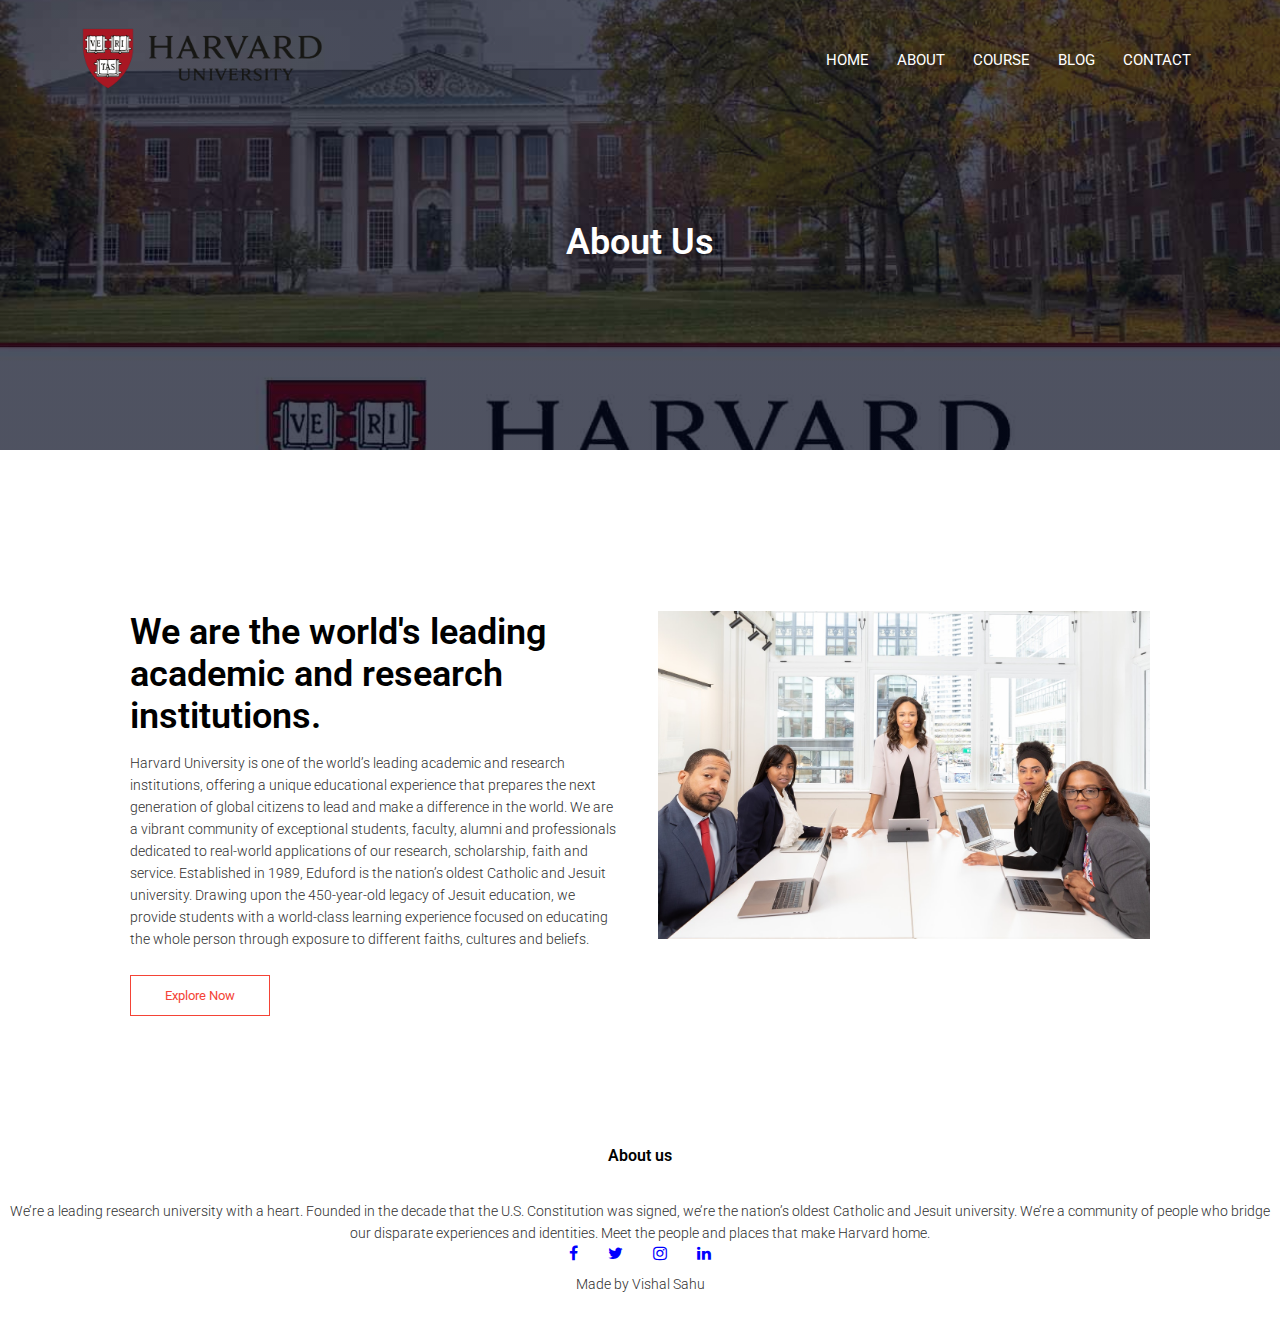
==== about.html @ 6cdad491 "my edu website" ====
<!DOCTYPE html>
<html lang="en">
<head>
    <meta charset="UTF-8">
    <meta http-equiv="X-UA-Compatible" content="IE=edge">
    <meta name="viewport" content="width=device-width, initial-scale=1.0">
    <title>University Website Design</title>
    <link rel="stylesheet" href= "style.css">
    <link rel="preconnect" href="https://fonts.googleapis.com">
    <link rel="preconnect" href="https://fonts.gstatic.com" crossorigin>
    <link href="https://fonts.googleapis.com/css2?family=Roboto:ital,wght@0,300;0,400;0,500;0,700;0,900;1,100&display=swap" rel="stylesheet">
    <link rel="stylesheet" href="https://stackpath.bootstrapcdn.com/font-awesome/4.7.0/css/font-awesome.min.css">

</head>
<body>

    <!------ header section---->

<section class="sub-header">
    <nav>
        <a href="index.html"><img src="images/logo.png"></a>
        <div class="nav-links" id="navLinks">
            <i class="fa fa-times" onclick="hidemenu()"></i>
            <ul>
                <li><a href="index.html">HOME</a></li>
                <li><a href="about.html">ABOUT</a></li>
                <li><a href="course.html">COURSE</a></li>
                <li><a href="blog.html">BLOG</a></li>
                <li><a href="contact.html">CONTACT</a></li>
            </ul>
        </div>
        <i class="fa fa-bars" onclick="showmenu()"></i>
    </nav>

    <h1>About Us</h1>

</section>  

     <!--about us content-->

<section class="about-us">
    <div class="row">
        <div class="about-col">
            <h1>We are the world's leading academic and research institutions.</h1>
            <p>Harvard University is one of the world’s leading academic and research institutions, offering a unique educational experience that prepares the next generation of global citizens to lead and make a difference in the world. We are a vibrant community of exceptional students, faculty, alumni and professionals dedicated to real-world applications of our research, scholarship, faith and service. Established in 1989, Eduford is the nation’s oldest Catholic and Jesuit university. Drawing upon the 450-year-old legacy of Jesuit education, we provide students with a world-class learning experience focused on educating the whole person through exposure to different faiths, cultures and beliefs.</p>
            <a href="" class="hero-btn red-btn">Explore Now</a>
        </div>
        <div class="about-col">
            <img src="images/about.jpg" alt="about">
        </div>
    </div>


</section>

 

       <!-- Footer  -->

<section class="footer">
    <h4>About us</h4>
    <p>We’re a leading research university with a heart. Founded in the decade that the U.S. Constitution was signed, we’re the nation’s oldest Catholic and Jesuit university.
        We’re a community of people who bridge our disparate experiences and identities. Meet the people and places that make Harvard home.</p>

    <div class="icons">
        <i class="fa fa-facebook" ></i>
        <i class="fa fa-twitter" ></i>
        <i class="fa fa-instagram" ></i>
        <i class="fa fa-linkedin" ></i>
    </div>
   <p>Made by Vishal Sahu </p>
</section>



<!-------------(header section) javascript for toggle menu---->
<script>

    var navLinks = document.getElementById("navLinks");
    function showmenu(){
        navLinks.style.right = "0";
    }
    function hidemenu(){
        navLinks.style.right = "-200px";
    }

</script>

</body>
</html>
---- style.css ----
*{
    margin: 0;
    padding: 0;
    font-family: 'Roboto', sans-serif;
    
}
body{
    
}


.header {
    min-height: 100vh;
    width: 100%;
    background-image: linear-gradient(rgba(4,9,30,0.7),rgba(4,9,30,0.7)),url(images/banner.png);
    background-position: center;
    background-size: cover;
    position: relative;
}
nav{
    display: flex;
    padding: 2% 6%;
    justify-content: space-between;
    align-items: center;
}
nav img{
    width: 250px;
    

}
.nav-links{
    flex: 1;
    text-align: right;
}
.nav-links ul li{
    list-style: none;
    display: inline-block;
    padding: 8px 12px;
    position: relative;
    
}
.nav-links ul li a{
    color: #fff;
    text-decoration: none;
    font-size: 15px;
}
.nav-links ul li::after{
    content: '' ;
    width: 0%;
    height: 2px;
    background: #f44336;
    display: block;
    margin: auto;
    transition: 0.5s;
}
.nav-links ul li:hover::after{
    width: 100%;
}

.text-box{
    width: 90%;
    color: #fff;
    position: absolute;
    top: 50%;
    left: 50%;
    transform: translate(-50%,-50%);
    text-align:center;
}
.text-box h1{
    font-size: 65px;
}
.text-box p{
    margin: 10px 0 40px;
    font-size: 14px;
    color: #fff;
}

.hero-btn{
    display: inline-block;
    text-decoration: none;
    color: #fff;
    border: 1px solid #fff;
    padding: 12px 34px;
    font-size: 13px;
    background: transparent ;
    position: relative;
    cursor: pointer;
}
.hero-btn:hover{
    border:  1px solid #f44336 ;
    background: #f44336;
    transform: 1s;
}

nav .fa{
    display: none;
}
 


@media(max-width: 700px){
    .text-box h1{
        font-size: 20px;
    }
    .nav-links ul li{
        display: block;
    }
    .nav-links {
        position: fixed;
        background: #f44336 ;
        height: 100vh;
        width: 200px;
        top: 0;
        right: -200px;
        test-align: left;
        z-index: 2;  
        transition: 1s;
     }   
     nav .fa{
        display: block;
        color: #fff;
        margin: 10px;
        font-size: 22px;
        cursor: pointer;   
    }
    .nav-links ul{
        padding: 30px;
    }
}

/*------course-----*/

.course{
    width: 80%;
    margin: auto;
    text-align: center;
    padding-top: 100px;
}

h1{
    font-size: 36px;
    font-weight: 600;
}

p{
    color: #303030;
    font-size: 14px;
    font-weight: 300;
    line-height: 22px;
    padding-top: 10px;
}

.row{
    margin-top: 5%;
    display: flex;
    justify-content: space-between;
}
.course-col{
    flex-basis: 31%;
    background: #fff3f3;
    border-radius: 10px;
    margin-bottom: 5%;
    padding: 20px 12px;
    box-sizing: border-box;
}
h3{
    text-align: center;
    font-weight: 600;
    margin: 10px 0;
}

.course-col:hover{
    box-shadow: 0 0 20px 0px rgba(0,0,0,0.2);
}


@media(max-width: 700px){
    .row{
        flex-direction: column;
    }
}

/*----------campus---------*/

.campus{
    width: 80%;
    margin: auto;
    text-align: center;
    padding-top: 50px;
}
.campus-col{
    flex-basis: 32%;
    border-radius: 10px;
    margin-bottom: 30px;
    position: relative;
    overflow: hidden;
}
.campus-col img{
    width: 100%;
    display: block;
}
.layer{
    background: transparent;
    height: 100%;
    width: 100%;
    position: absolute;
    top: 0;
    left: 0;
    transition: 0.5s;
}
.layer:hover{
    background: rgba(226,0,0,0.7);
}
.layer h3{
    width: 100%;
    font-weight: 500;
    color: #fff;
    font-size: 26px;
    bottom: 0;
    left: 50%;
    transform: translate(-50%);
    position: absolute;
    opacity: 0;
    transition: 0.5s;
}
.layer:hover h3{
    bottom: 49%;
    opacity: 1;
}


/*---------Facilities------*/

.facilities{
    width: 80%;
    margin: auto;
    text-align: center;
    padding-top: 50px;
}
.facilities-col{
    flex-basis: 31%;
    border-radius: 10px;
    margin-bottom: 5%;
    text-align: left;
}
.facilities-col img{
    width: 100%;
    border-radius: 10px;
}
.facilities-col p{
    padding: 0;
}
.facilities-col h3{
    margin-top: 16px;
    margin-bottom: 15px;
    text-align: left;
}


/*----------------testimonial--------------*/

.testimonial{
    width: 80%;
    margin: auto;
    padding-top: 100px;
    text-align: center;
}
.testimonial-col{
    flex-basis: 44%;
    border-radius: 10px;
    margin-bottom: 5%;
    text-align: left;
    background: #fff3f3;
    padding: 25px;
    cursor: pointer;
    display: flex;
}
.testimonial-col img{
    height: 40px;
    margin-left: 5px;
    margin-right: 30px;
    border-radius: 50%;
}
.testimonial-col p{
    padding: 0;
}
.testimonial-col h3{
    margin-top: 15px;
    text-align: left;
}
.testimonial-col .fa{
    color: rgb(255, 0, 43);
}


@media(max-width: 700px){
    .testimonial-col img{
        margin-left: 0px;
        margin-right: 15px;
        
    }
}


/*-------------Call to action----------*/
.cta{
    margin: 100px auto;
    width: 80%;
    background-image: linear-gradient(rgba(0,0,0,0.7),rgba(0,0,0,0.7)),url(images/banner2.jpg) ;
    background-position: center;
    background-size: cover;
    border-radius: 10px;
    text-align: center;
    padding: 100px 0;
}
.cta h1{
    color: #fff;
    margin-bottom: 40px;
    padding: 0;
}

@media(max-width: 700px){
    .cta h1{
        font-size: 24px;
    }
}


/*-------------Footer----------*/


.footer{
    width: 100%;
    text-align: center;
    padding: 30px 0;
}
.footer h4{
    margin-bottom: 25px;
    margin-top: 20px;
    font-weight: 600;
}

.icons .fa{
    color: blue;
    margin: 0 13px;
    cursor: pointer
    padding: 18px o;
}





/*----------About us page------------*/


.sub-header{
    height: 50vh;
    width: 100%;
    background-image: linear-gradient(rgba(4,9,30,0.7),rgba(4,9,30,0.7)),url(images/background.jpg);
    background-position: center;
    background-size: cover;
    text-align: center;
    color: #fff;
}
.sub-header h1{
    margin-top: 100px;
}
.about-us{
    width: 80%;
    margin: auto;
    padding-top: 80px;
    padding-bottom: 50px;
}
.about-col{
    flex-basis: 48%;
    padding: 30px 2px;
}
.about-col img{
    width: 100%;
}
.about-col h1{
    padding-top: 0;
}
.about-col p{
    padding: 15px 0 25px;
}

.red-btn{
    border: 1px solid #f44336;
    background: transparent;
    color: #f44336;
}
.red-btn:hover{
    color: #fff;
}



/*----------Blog content--------------*/

.blog-content{
    width: 80%;
    margin: auto;
    padding: 60px 0;
}
.blog-left{
    flex-basis: 65%;
}
.blog-left img{
    width: 100%;
}
.blog-left h2{
    color: #222;
    font-weight: 600;
    margin: 30PX 0;
}
.blog-left p{
    color: #999;
    padding: 0;
}

.blog-right {
    flex-basis: 32%;
}
.blog-right h3{
    background: #f44336;
    color: #fff;
    padding: 7px 0;
    font-size: 16px;
    margin-bottom: 20px;
}
.blog-right div{
    display: flex;
    align-items: center;
    justify-content: space-between;
    color: #555;
    padding: 8px;
    box-sizing: border-box;
}

.comment-box{
    border: 1px solid #ccc;
    margin: 50px 0;
    padding: 10px 20px;
}
.comment-box h3{
    text-align: left;
}
.comment-form input, .comment-form textarea{
    width: 100%;
    padding: 10px;
    margin: 15px 0;
    box-sizing: border-box;
    border: none;
    outline: none;
    background: #f0f0f0;
}
.comment-form button{
    margin: 10px 0;
}

@media(max-width: 700px) {
    .sub-header h1{
        font-size: 24px;
    }    
}


/*-------contact us page---*/

.location{
    width: 80%;
    margin: auto;
    padding: 80px 0;
}
.location iframe{
    width: 100%;
}
.contact-us{
    width: 80%;
    margin: auto;
}
.contact-col{
    flex-basis: 48%;
    margin-bottom: 30px;
}
.contact-col div{
    display: flex;
    align-items: center;
    margin-bottom: 40px;
}
.contact-col div .fa{
    font-size: 28px;
    color: #f444336;
    margin: 10px;
    margin-right: 30px;
}
.contact-col div p{
    padding: 0;
}
.contact-col div h5{
    font-size: 20px;
    margin-bottom: 5px;
    color: #555;
    font-weight: 400;
}
.contact-col input, .comment-col textarea{
    width: 100%;
    padding: 15px;
    margin-bottom: 17px;
    outline: none;
    border: 1px solid #ccc;
    box-sizing: border-box;
}
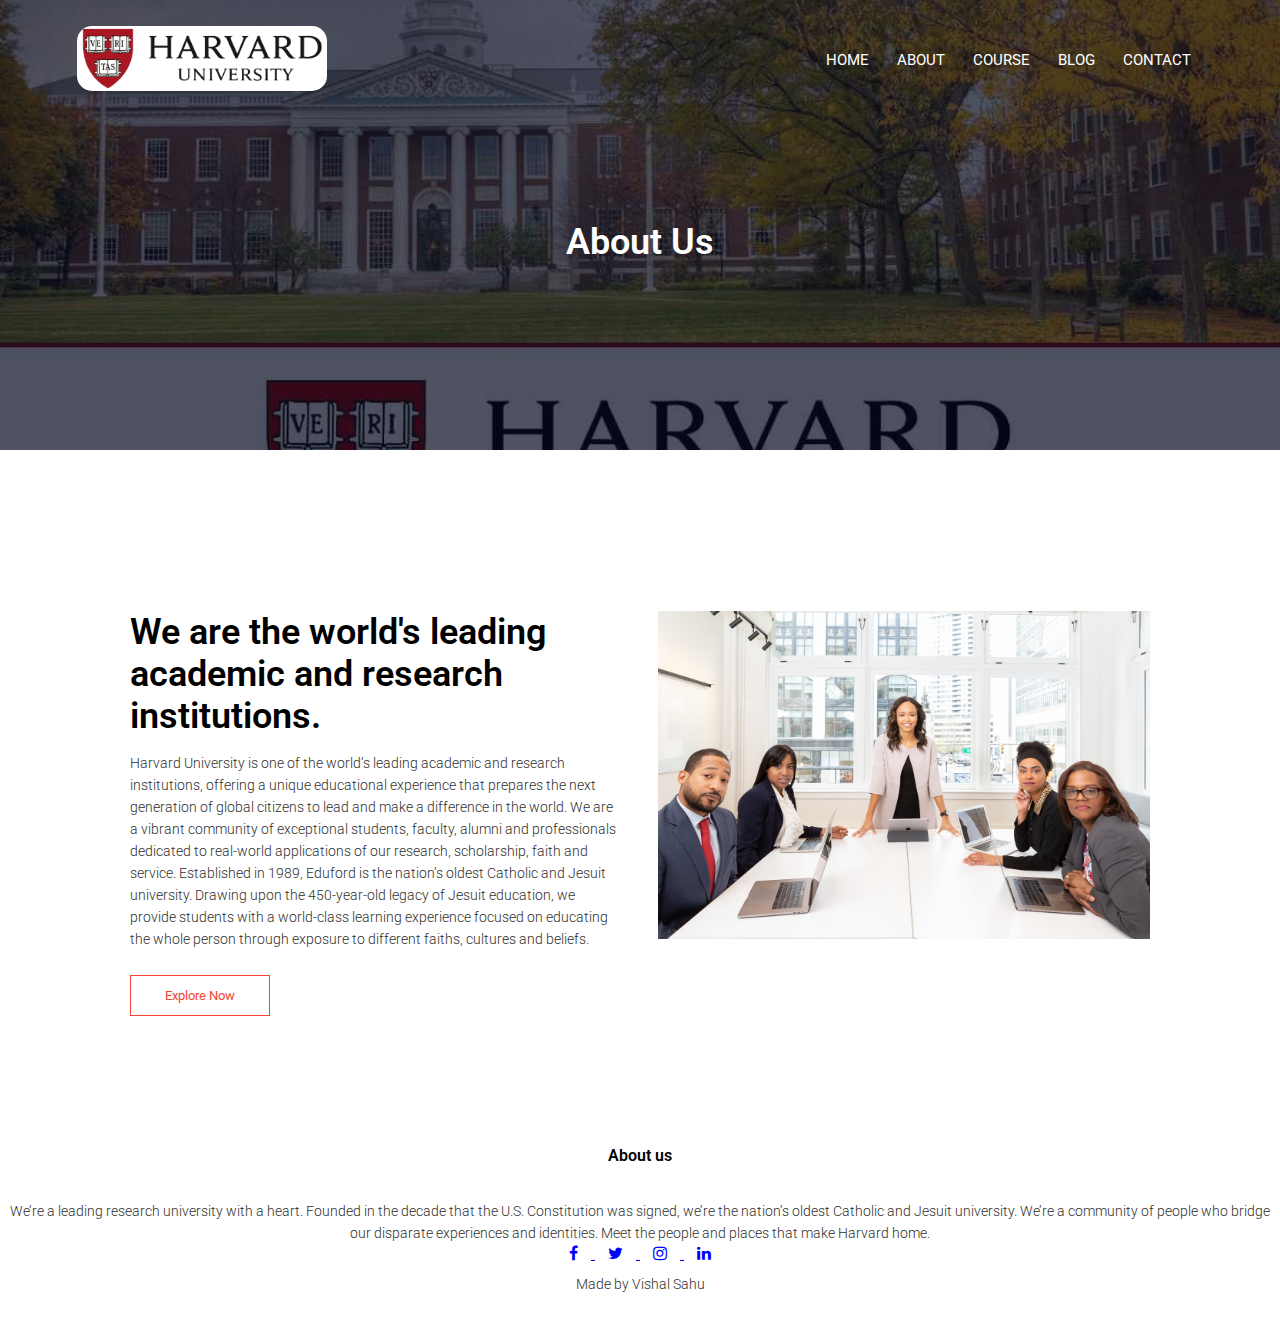
==== commit fe1e0632: "Add files via upload" ====
--- a/about.html
+++ b/about.html
@@ -1,90 +1,123 @@
-<!DOCTYPE html>
-<html lang="en">
-<head>
-    <meta charset="UTF-8">
-    <meta http-equiv="X-UA-Compatible" content="IE=edge">
-    <meta name="viewport" content="width=device-width, initial-scale=1.0">
-    <title>University Website Design</title>
-    <link rel="stylesheet" href= "style.css">
-    <link rel="preconnect" href="https://fonts.googleapis.com">
-    <link rel="preconnect" href="https://fonts.gstatic.com" crossorigin>
-    <link href="https://fonts.googleapis.com/css2?family=Roboto:ital,wght@0,300;0,400;0,500;0,700;0,900;1,100&display=swap" rel="stylesheet">
-    <link rel="stylesheet" href="https://stackpath.bootstrapcdn.com/font-awesome/4.7.0/css/font-awesome.min.css">
-
-</head>
-<body>
-
-    <!------ header section---->
-
-<section class="sub-header">
-    <nav>
-        <a href="index.html"><img src="images/logo.png"></a>
-        <div class="nav-links" id="navLinks">
-            <i class="fa fa-times" onclick="hidemenu()"></i>
-            <ul>
-                <li><a href="index.html">HOME</a></li>
-                <li><a href="about.html">ABOUT</a></li>
-                <li><a href="course.html">COURSE</a></li>
-                <li><a href="blog.html">BLOG</a></li>
-                <li><a href="contact.html">CONTACT</a></li>
-            </ul>
-        </div>
-        <i class="fa fa-bars" onclick="showmenu()"></i>
-    </nav>
-
-    <h1>About Us</h1>
-
-</section>  
-
-     <!--about us content-->
-
-<section class="about-us">
-    <div class="row">
-        <div class="about-col">
-            <h1>We are the world's leading academic and research institutions.</h1>
-            <p>Harvard University is one of the world’s leading academic and research institutions, offering a unique educational experience that prepares the next generation of global citizens to lead and make a difference in the world. We are a vibrant community of exceptional students, faculty, alumni and professionals dedicated to real-world applications of our research, scholarship, faith and service. Established in 1989, Eduford is the nation’s oldest Catholic and Jesuit university. Drawing upon the 450-year-old legacy of Jesuit education, we provide students with a world-class learning experience focused on educating the whole person through exposure to different faiths, cultures and beliefs.</p>
-            <a href="" class="hero-btn red-btn">Explore Now</a>
-        </div>
-        <div class="about-col">
-            <img src="images/about.jpg" alt="about">
-        </div>
-    </div>
-
-
-</section>
-
- 
-
-       <!-- Footer  -->
-
-<section class="footer">
-    <h4>About us</h4>
-    <p>We’re a leading research university with a heart. Founded in the decade that the U.S. Constitution was signed, we’re the nation’s oldest Catholic and Jesuit university.
-        We’re a community of people who bridge our disparate experiences and identities. Meet the people and places that make Harvard home.</p>
-
-    <div class="icons">
-        <i class="fa fa-facebook" ></i>
-        <i class="fa fa-twitter" ></i>
-        <i class="fa fa-instagram" ></i>
-        <i class="fa fa-linkedin" ></i>
-    </div>
-   <p>Made by Vishal Sahu </p>
-</section>
-
-
-
-<!-------------(header section) javascript for toggle menu---->
-<script>
-
-    var navLinks = document.getElementById("navLinks");
-    function showmenu(){
-        navLinks.style.right = "0";
-    }
-    function hidemenu(){
-        navLinks.style.right = "-200px";
-    }
-
-</script>
-
-</body>
-</html>+<!DOCTYPE html>
+<html lang="en">
+  <head>
+    <meta charset="UTF-8" />
+    <meta http-equiv="X-UA-Compatible" content="IE=edge" />
+    <meta name="viewport" content="width=device-width, initial-scale=1.0" />
+    <title>University Website Design</title>
+    <link rel="stylesheet" href="style.css" />
+    <link rel="preconnect" href="https://fonts.googleapis.com" />
+    <link rel="preconnect" href="https://fonts.gstatic.com" crossorigin />
+    <link
+      href="https://fonts.googleapis.com/css2?family=Roboto:ital,wght@0,300;0,400;0,500;0,700;0,900;1,100&display=swap"
+      rel="stylesheet"
+    />
+    <link
+      rel="stylesheet"
+      href="https://stackpath.bootstrapcdn.com/font-awesome/4.7.0/css/font-awesome.min.css"
+    />
+  </head>
+  <body>
+    <!--- header section---->
+
+    <section class="sub-header">
+      <nav>
+        <a href="index.html"><img class="uni" src="images/logo.png" /></a>
+        <div class="nav-links" id="navLinks">
+          <i class="fa fa-times" onclick="hidemenu()"></i>
+          <ul>
+            <li><a href="index.html">HOME</a></li>
+            <li><a href="about.html">ABOUT</a></li>
+            <li><a href="course.html">COURSE</a></li>
+            <li><a href="blog.html">BLOG</a></li>
+            <li><a href="contact.html">CONTACT</a></li>
+          </ul>
+        </div>
+        <i class="fa fa-bars" onclick="showmenu()"></i>
+      </nav>
+
+      <h1>About Us</h1>
+    </section>
+
+    <!--about -->
+
+    <section class="about-us">
+      <div class="row">
+        <div class="about-col">
+          <h1>
+            We are the world's leading academic and research institutions.
+          </h1>
+          <p>
+            Harvard University is one of the world’s leading academic and
+            research institutions, offering a unique educational experience that
+            prepares the next generation of global citizens to lead and make a
+            difference in the world. We are a vibrant community of exceptional
+            students, faculty, alumni and professionals dedicated to real-world
+            applications of our research, scholarship, faith and service.
+            Established in 1989, Eduford is the nation’s oldest Catholic and
+            Jesuit university. Drawing upon the 450-year-old legacy of Jesuit
+            education, we provide students with a world-class learning
+            experience focused on educating the whole person through exposure to
+            different faiths, cultures and beliefs.
+          </p>
+          <a
+            href="https://www.linkedin.com/in/vishal-sahu-724882220/"
+            target="_blank"
+            class="hero-btn red-btn"
+            >Explore Now</a
+          >
+        </div>
+        <div class="about-col">
+          <img src="images/about.jpg" alt="about" />
+        </div>
+      </div>
+    </section>
+
+    <!-- Footer  -->
+
+    <section class="footer">
+      <h4>About us</h4>
+      <p>
+        We’re a leading research university with a heart. Founded in the decade
+        that the U.S. Constitution was signed, we’re the nation’s oldest
+        Catholic and Jesuit university. We’re a community of people who bridge
+        our disparate experiences and identities. Meet the people and places
+        that make Harvard home.
+      </p>
+
+      <div class="icons">
+        <a href="https://www.facebook.com/vishal.sahu.3766/" target="_blank">
+          <i class="fa fa-facebook"></i>
+        </a>
+        <a
+          href="https://twitter.com/Vishalinvestor1?t=VjFUsY8Raec68LnwniWgtQ&s=09"
+          target="_blank"
+          class="footer_social"
+        >
+          <i class="fa fa-twitter"></i>
+        </a>
+        <a href="https://www.instagram.com/?hl=en" target="_blank">
+          <i class="fa fa-instagram"></i>
+        </a>
+        <a
+          href="https://www.linkedin.com/in/vishal-sahu-724882220/"
+          target="_blank"
+        >
+          <i class="fa fa-linkedin"></i>
+        </a>
+      </div>
+      <p>Made by Vishal Sahu</p>
+    </section>
+
+    <!----headerfor toggle menu---->
+    <script>
+      var navLinks = document.getElementById("navLinks");
+      function showmenu() {
+        navLinks.style.right = "0";
+      }
+      function hidemenu() {
+        navLinks.style.right = "-200px";
+      }
+    </script>
+  </body>
+</html>
--- a/style.css
+++ b/style.css
@@ -1,527 +1,529 @@
-*{
-    margin: 0;
-    padding: 0;
-    font-family: 'Roboto', sans-serif;
-    
-}
-body{
-    
-}
-
-
-.header {
-    min-height: 100vh;
-    width: 100%;
-    background-image: linear-gradient(rgba(4,9,30,0.7),rgba(4,9,30,0.7)),url(images/banner.png);
-    background-position: center;
-    background-size: cover;
-    position: relative;
-}
-nav{
-    display: flex;
-    padding: 2% 6%;
-    justify-content: space-between;
-    align-items: center;
-}
-nav img{
-    width: 250px;
-    
-
-}
-.nav-links{
-    flex: 1;
-    text-align: right;
-}
-.nav-links ul li{
-    list-style: none;
-    display: inline-block;
-    padding: 8px 12px;
-    position: relative;
-    
-}
-.nav-links ul li a{
-    color: #fff;
-    text-decoration: none;
-    font-size: 15px;
-}
-.nav-links ul li::after{
-    content: '' ;
-    width: 0%;
-    height: 2px;
-    background: #f44336;
-    display: block;
-    margin: auto;
-    transition: 0.5s;
-}
-.nav-links ul li:hover::after{
-    width: 100%;
-}
-
-.text-box{
-    width: 90%;
-    color: #fff;
-    position: absolute;
-    top: 50%;
-    left: 50%;
-    transform: translate(-50%,-50%);
-    text-align:center;
-}
-.text-box h1{
-    font-size: 65px;
-}
-.text-box p{
-    margin: 10px 0 40px;
-    font-size: 14px;
-    color: #fff;
-}
-
-.hero-btn{
-    display: inline-block;
-    text-decoration: none;
-    color: #fff;
-    border: 1px solid #fff;
-    padding: 12px 34px;
-    font-size: 13px;
-    background: transparent ;
-    position: relative;
-    cursor: pointer;
-}
-.hero-btn:hover{
-    border:  1px solid #f44336 ;
-    background: #f44336;
-    transform: 1s;
-}
-
-nav .fa{
-    display: none;
-}
- 
-
-
-@media(max-width: 700px){
-    .text-box h1{
-        font-size: 20px;
-    }
-    .nav-links ul li{
-        display: block;
-    }
-    .nav-links {
-        position: fixed;
-        background: #f44336 ;
-        height: 100vh;
-        width: 200px;
-        top: 0;
-        right: -200px;
-        test-align: left;
-        z-index: 2;  
-        transition: 1s;
-     }   
-     nav .fa{
-        display: block;
-        color: #fff;
-        margin: 10px;
-        font-size: 22px;
-        cursor: pointer;   
-    }
-    .nav-links ul{
-        padding: 30px;
-    }
-}
-
-/*------course-----*/
-
-.course{
-    width: 80%;
-    margin: auto;
-    text-align: center;
-    padding-top: 100px;
-}
-
-h1{
-    font-size: 36px;
-    font-weight: 600;
-}
-
-p{
-    color: #303030;
-    font-size: 14px;
-    font-weight: 300;
-    line-height: 22px;
-    padding-top: 10px;
-}
-
-.row{
-    margin-top: 5%;
-    display: flex;
-    justify-content: space-between;
-}
-.course-col{
-    flex-basis: 31%;
-    background: #fff3f3;
-    border-radius: 10px;
-    margin-bottom: 5%;
-    padding: 20px 12px;
-    box-sizing: border-box;
-}
-h3{
-    text-align: center;
-    font-weight: 600;
-    margin: 10px 0;
-}
-
-.course-col:hover{
-    box-shadow: 0 0 20px 0px rgba(0,0,0,0.2);
-}
-
-
-@media(max-width: 700px){
-    .row{
-        flex-direction: column;
-    }
-}
-
-/*----------campus---------*/
-
-.campus{
-    width: 80%;
-    margin: auto;
-    text-align: center;
-    padding-top: 50px;
-}
-.campus-col{
-    flex-basis: 32%;
-    border-radius: 10px;
-    margin-bottom: 30px;
-    position: relative;
-    overflow: hidden;
-}
-.campus-col img{
-    width: 100%;
-    display: block;
-}
-.layer{
-    background: transparent;
-    height: 100%;
-    width: 100%;
-    position: absolute;
-    top: 0;
-    left: 0;
-    transition: 0.5s;
-}
-.layer:hover{
-    background: rgba(226,0,0,0.7);
-}
-.layer h3{
-    width: 100%;
-    font-weight: 500;
-    color: #fff;
-    font-size: 26px;
-    bottom: 0;
-    left: 50%;
-    transform: translate(-50%);
-    position: absolute;
-    opacity: 0;
-    transition: 0.5s;
-}
-.layer:hover h3{
-    bottom: 49%;
-    opacity: 1;
-}
-
-
-/*---------Facilities------*/
-
-.facilities{
-    width: 80%;
-    margin: auto;
-    text-align: center;
-    padding-top: 50px;
-}
-.facilities-col{
-    flex-basis: 31%;
-    border-radius: 10px;
-    margin-bottom: 5%;
-    text-align: left;
-}
-.facilities-col img{
-    width: 100%;
-    border-radius: 10px;
-}
-.facilities-col p{
-    padding: 0;
-}
-.facilities-col h3{
-    margin-top: 16px;
-    margin-bottom: 15px;
-    text-align: left;
-}
-
-
-/*----------------testimonial--------------*/
-
-.testimonial{
-    width: 80%;
-    margin: auto;
-    padding-top: 100px;
-    text-align: center;
-}
-.testimonial-col{
-    flex-basis: 44%;
-    border-radius: 10px;
-    margin-bottom: 5%;
-    text-align: left;
-    background: #fff3f3;
-    padding: 25px;
-    cursor: pointer;
-    display: flex;
-}
-.testimonial-col img{
-    height: 40px;
-    margin-left: 5px;
-    margin-right: 30px;
-    border-radius: 50%;
-}
-.testimonial-col p{
-    padding: 0;
-}
-.testimonial-col h3{
-    margin-top: 15px;
-    text-align: left;
-}
-.testimonial-col .fa{
-    color: rgb(255, 0, 43);
-}
-
-
-@media(max-width: 700px){
-    .testimonial-col img{
-        margin-left: 0px;
-        margin-right: 15px;
-        
-    }
-}
-
-
-/*-------------Call to action----------*/
-.cta{
-    margin: 100px auto;
-    width: 80%;
-    background-image: linear-gradient(rgba(0,0,0,0.7),rgba(0,0,0,0.7)),url(images/banner2.jpg) ;
-    background-position: center;
-    background-size: cover;
-    border-radius: 10px;
-    text-align: center;
-    padding: 100px 0;
-}
-.cta h1{
-    color: #fff;
-    margin-bottom: 40px;
-    padding: 0;
-}
-
-@media(max-width: 700px){
-    .cta h1{
-        font-size: 24px;
-    }
-}
-
-
-/*-------------Footer----------*/
-
-
-.footer{
-    width: 100%;
-    text-align: center;
-    padding: 30px 0;
-}
-.footer h4{
-    margin-bottom: 25px;
-    margin-top: 20px;
-    font-weight: 600;
-}
-
-.icons .fa{
-    color: blue;
-    margin: 0 13px;
-    cursor: pointer
-    padding: 18px o;
-}
-
-
-
-
-
-/*----------About us page------------*/
-
-
-.sub-header{
-    height: 50vh;
-    width: 100%;
-    background-image: linear-gradient(rgba(4,9,30,0.7),rgba(4,9,30,0.7)),url(images/background.jpg);
-    background-position: center;
-    background-size: cover;
-    text-align: center;
-    color: #fff;
-}
-.sub-header h1{
-    margin-top: 100px;
-}
-.about-us{
-    width: 80%;
-    margin: auto;
-    padding-top: 80px;
-    padding-bottom: 50px;
-}
-.about-col{
-    flex-basis: 48%;
-    padding: 30px 2px;
-}
-.about-col img{
-    width: 100%;
-}
-.about-col h1{
-    padding-top: 0;
-}
-.about-col p{
-    padding: 15px 0 25px;
-}
-
-.red-btn{
-    border: 1px solid #f44336;
-    background: transparent;
-    color: #f44336;
-}
-.red-btn:hover{
-    color: #fff;
-}
-
-
-
-/*----------Blog content--------------*/
-
-.blog-content{
-    width: 80%;
-    margin: auto;
-    padding: 60px 0;
-}
-.blog-left{
-    flex-basis: 65%;
-}
-.blog-left img{
-    width: 100%;
-}
-.blog-left h2{
-    color: #222;
-    font-weight: 600;
-    margin: 30PX 0;
-}
-.blog-left p{
-    color: #999;
-    padding: 0;
-}
-
-.blog-right {
-    flex-basis: 32%;
-}
-.blog-right h3{
-    background: #f44336;
-    color: #fff;
-    padding: 7px 0;
-    font-size: 16px;
-    margin-bottom: 20px;
-}
-.blog-right div{
-    display: flex;
-    align-items: center;
-    justify-content: space-between;
-    color: #555;
-    padding: 8px;
-    box-sizing: border-box;
-}
-
-.comment-box{
-    border: 1px solid #ccc;
-    margin: 50px 0;
-    padding: 10px 20px;
-}
-.comment-box h3{
-    text-align: left;
-}
-.comment-form input, .comment-form textarea{
-    width: 100%;
-    padding: 10px;
-    margin: 15px 0;
-    box-sizing: border-box;
-    border: none;
-    outline: none;
-    background: #f0f0f0;
-}
-.comment-form button{
-    margin: 10px 0;
-}
-
-@media(max-width: 700px) {
-    .sub-header h1{
-        font-size: 24px;
-    }    
-}
-
-
-/*-------contact us page---*/
-
-.location{
-    width: 80%;
-    margin: auto;
-    padding: 80px 0;
-}
-.location iframe{
-    width: 100%;
-}
-.contact-us{
-    width: 80%;
-    margin: auto;
-}
-.contact-col{
-    flex-basis: 48%;
-    margin-bottom: 30px;
-}
-.contact-col div{
-    display: flex;
-    align-items: center;
-    margin-bottom: 40px;
-}
-.contact-col div .fa{
-    font-size: 28px;
-    color: #f444336;
-    margin: 10px;
-    margin-right: 30px;
-}
-.contact-col div p{
-    padding: 0;
-}
-.contact-col div h5{
-    font-size: 20px;
-    margin-bottom: 5px;
-    color: #555;
-    font-weight: 400;
-}
-.contact-col input, .comment-col textarea{
-    width: 100%;
-    padding: 15px;
-    margin-bottom: 17px;
-    outline: none;
-    border: 1px solid #ccc;
-    box-sizing: border-box;
-} 
-
-
-
-
-
-
-
-
-
-
-
-
+*{
+    margin: 0;
+    padding: 0;
+    font-family: 'Roboto', sans-serif;
+    
+}
+
+.uni{
+    background-color: white;
+    border-radius: 15px;
+}
+
+
+.header {
+    min-height: 100vh;
+    width: 100%;
+    background-image: linear-gradient(rgba(4,9,30,0.7),rgba(4,9,30,0.7)),url(images/banner.png);
+    background-position: center;
+    background-size: cover;
+    position: relative;
+}
+nav{
+    display: flex;
+    padding: 2% 6%;
+    justify-content: space-between;
+    align-items: center;
+}
+nav img{
+    width: 250px;
+    
+
+}
+.nav-links{
+    flex: 1;
+    text-align: right;
+}
+.nav-links ul li{
+    list-style: none;
+    display: inline-block;
+    padding: 8px 12px;
+    position: relative;
+    
+}
+.nav-links ul li a{
+    color: #fff;
+    text-decoration: none;
+    font-size: 15px;
+}
+.nav-links ul li::after{
+    content: '' ;
+    width: 0%;
+    height: 2px;
+    background: #f44336;
+    display: block;
+    margin: auto;
+    transition: 0.5s;
+}
+.nav-links ul li:hover::after{
+    width: 100%;
+}
+
+.text-box{
+    width: 90%;
+    color: #fff;
+    position: absolute;
+    top: 50%;
+    left: 50%;
+    transform: translate(-50%,-50%);
+    text-align:center;
+}
+.text-box h1{
+    font-size: 65px;
+}
+.text-box p{
+    margin: 10px 0 40px;
+    font-size: 14px;
+    color: #fff;
+}
+
+.hero-btn{
+    display: inline-block;
+    text-decoration: none;
+    color: #fff;
+    border: 1px solid #fff;
+    padding: 12px 34px;
+    font-size: 13px;
+    background: transparent ;
+    position: relative;
+    cursor: pointer;
+}
+.hero-btn:hover{
+    border:  1px solid #f44336 ;
+    background: #f44336;
+    transform: 1s;
+}
+
+nav .fa{
+    display: none;
+}
+ 
+
+
+@media(max-width: 700px){
+    .text-box h1{
+        font-size: 20px;
+    }
+    .nav-links ul li{
+        display: block;
+    }
+    .nav-links {
+        position: fixed;
+        background: #f44336 ;
+        height: 100vh;
+        width: 200px;
+        top: 0;
+        right: -200px;
+        text-align: left;
+        z-index: 2;  
+        transition: 1s;
+     }   
+     nav .fa{
+        display: block;
+        color: #fff;
+        margin: 10px;
+        font-size: 22px;
+        cursor: pointer;   
+    }
+    .nav-links ul{
+        padding: 30px;
+    }
+}
+
+/*------course-----*/
+
+.course{
+    width: 80%;
+    margin: auto;
+    text-align: center;
+    padding-top: 100px;
+}
+
+h1{
+    font-size: 36px;
+    font-weight: 600;
+}
+
+p{
+    color: #303030;
+    font-size: 14px;
+    font-weight: 300;
+    line-height: 22px;
+    padding-top: 10px;
+}
+
+.row{
+    margin-top: 5%;
+    display: flex;
+    justify-content: space-between;
+}
+.course-col{
+    flex-basis: 31%;
+    background: #fff3f3;
+    border-radius: 10px;
+    margin-bottom: 5%;
+    padding: 20px 12px;
+    box-sizing: border-box;
+}
+h3{
+    text-align: center;
+    font-weight: 600;
+    margin: 10px 0;
+}
+
+.course-col:hover{
+    box-shadow: 0 0 20px 0px rgba(0,0,0,0.2);
+}
+
+
+@media(max-width: 700px){
+    .row{
+        flex-direction: column;
+    }
+}
+
+/*----------campus---------*/
+
+.campus{
+    width: 80%;
+    margin: auto;
+    text-align: center;
+    padding-top: 50px;
+}
+.campus-col{
+    flex-basis: 32%;
+    border-radius: 10px;
+    margin-bottom: 30px;
+    position: relative;
+    overflow: hidden;
+}
+.campus-col img{
+    width: 100%;
+    display: block;
+}
+.layer{
+    background: transparent;
+    height: 100%;
+    width: 100%;
+    position: absolute;
+    top: 0;
+    left: 0;
+    transition: 0.5s;
+}
+.layer:hover{
+    background: rgba(226,0,0,0.7);
+}
+.layer h3{
+    width: 100%;
+    font-weight: 500;
+    color: #fff;
+    font-size: 26px;
+    bottom: 0;
+    left: 50%;
+    transform: translate(-50%);
+    position: absolute;
+    opacity: 0;
+    transition: 0.5s;
+}
+.layer:hover h3{
+    bottom: 49%;
+    opacity: 1;
+}
+
+
+/*---------Facilities------*/
+
+.facilities{
+    width: 80%;
+    margin: auto;
+    text-align: center;
+    padding-top: 50px;
+}
+.facilities-col{
+    flex-basis: 31%;
+    border-radius: 10px;
+    margin-bottom: 5%;
+    text-align: left;
+}
+.facilities-col img{
+    width: 100%;
+    border-radius: 10px;
+}
+.facilities-col p{
+    padding: 0;
+}
+.facilities-col h3{
+    margin-top: 16px;
+    margin-bottom: 15px;
+    text-align: left;
+}
+
+
+/*----testimonial---*/
+
+.testimonial{
+    width: 80%;
+    margin: auto;
+    padding-top: 100px;
+    text-align: center;
+}
+.testimonial-col{
+    flex-basis: 44%;
+    border-radius: 10px;
+    margin-bottom: 5%;
+    text-align: left;
+    background: #fff3f3;
+    padding: 25px;
+    cursor: pointer;
+    display: flex;
+}
+.testimonial-col img{
+    height: 40px;
+    margin-left: 5px;
+    margin-right: 30px;
+    border-radius: 50%;
+}
+.testimonial-col p{
+    padding: 0;
+}
+.testimonial-col h3{
+    margin-top: 15px;
+    text-align: left;
+}
+.testimonial-col .fa{
+    color: rgb(255, 0, 43);
+}
+
+
+@media(max-width: 700px){
+    .testimonial-col img{
+        margin-left: 0px;
+        margin-right: 15px;
+        
+    }
+}
+
+
+
+.cta{
+    margin: 100px auto;
+    width: 80%;
+    background-image: linear-gradient(rgba(0,0,0,0.7),rgba(0,0,0,0.7)),url(images/banner2.jpg) ;
+    background-position: center;
+    background-size: cover;
+    border-radius: 10px;
+    text-align: center;
+    padding: 100px 0;
+}
+.cta h1{
+    color: #fff;
+    margin-bottom: 40px;
+    padding: 0;
+}
+
+@media(max-width: 700px){
+    .cta h1{
+        font-size: 24px;
+    }
+}
+
+
+/*-------------Footer----------*/
+
+
+.footer{
+    width: 100%;
+    text-align: center;
+    padding: 30px 0;
+}
+.footer h4{
+    margin-bottom: 25px;
+    margin-top: 20px;
+    font-weight: 600;
+}
+
+.icons .fa{
+    color: blue;
+    margin: 0 13px;
+    cursor: pointer
+    /* padding: 18px o; */
+}
+
+
+
+
+
+/*--About--*/
+
+
+.sub-header{
+    height: 50vh;
+    width: 100%;
+    background-image: linear-gradient(rgba(4,9,30,0.7),rgba(4,9,30,0.7)),url(images/background.jpg);
+    background-position: center;
+    background-size: cover;
+    text-align: center;
+    color: #fff;
+}
+.sub-header h1{
+    margin-top: 100px;
+}
+.about-us{
+    width: 80%;
+    margin: auto;
+    padding-top: 80px;
+    padding-bottom: 50px;
+}
+.about-col{
+    flex-basis: 48%;
+    padding: 30px 2px;
+}
+.about-col img{
+    width: 100%;
+}
+.about-col h1{
+    padding-top: 0;
+}
+.about-col p{
+    padding: 15px 0 25px;
+}
+
+.red-btn{
+    border: 1px solid #f44336;
+    background: transparent;
+    color: #f44336;
+}
+.red-btn:hover{
+    color: #fff;
+}
+
+
+
+/*---Blog--*/
+
+.blog-content{
+    width: 80%;
+    margin: auto;
+    padding: 60px 0;
+}
+.blog-left{
+    flex-basis: 65%;
+}
+.blog-left img{
+    width: 100%;
+}
+.blog-left h2{
+    color: #222;
+    font-weight: 600;
+    margin: 30PX 0;
+}
+.blog-left p{
+    color: #999;
+    padding: 0;
+}
+
+.blog-right {
+    flex-basis: 32%;
+}
+.blog-right h3{
+    background: #f44336;
+    color: #fff;
+    padding: 7px 0;
+    font-size: 16px;
+    margin-bottom: 20px;
+}
+.blog-right div{
+    display: flex;
+    align-items: center;
+    justify-content: space-between;
+    color: #555;
+    padding: 8px;
+    box-sizing: border-box;
+}
+
+.comment-box{
+    border: 1px solid #ccc;
+    margin: 50px 0;
+    padding: 10px 20px;
+}
+.comment-box h3{
+    text-align: left;
+}
+.comment-form input, .comment-form textarea{
+    width: 100%;
+    padding: 10px;
+    margin: 15px 0;
+    box-sizing: border-box;
+    border: none;
+    outline: none;
+    background: #f0f0f0;
+}
+.comment-form button{
+    margin: 10px 0;
+}
+
+@media(max-width: 700px) {
+    .sub-header h1{
+        font-size: 24px;
+    }    
+}
+
+
+/*-------contact us page---*/
+
+.location{
+    width: 80%;
+    margin: auto;
+    padding: 80px 0;
+}
+.location iframe{
+    width: 100%;
+}
+.contact-us{
+    width: 80%;
+    margin: auto;
+}
+.contact-col{
+    flex-basis: 48%;
+    margin-bottom: 30px;
+}
+.contact-col div{
+    display: flex;
+    align-items: center;
+    margin-bottom: 40px;
+}
+.contact-col div .fa{
+    font-size: 28px;
+    color: #f44433;
+    margin: 10px;
+    margin-right: 30px;
+}
+.contact-col div p{
+    padding: 0;
+}
+.contact-col div h5{
+    font-size: 20px;
+    margin-bottom: 5px;
+    color: #555;
+    font-weight: 400;
+}
+.contact-col input, .comment-col textarea{
+    width: 100%;
+    padding: 15px;
+    margin-bottom: 17px;
+    outline: none;
+    border: 1px solid #ccc;
+    box-sizing: border-box;
+} 
+
+
+
+
+
+
+
+
+
+
+
+
